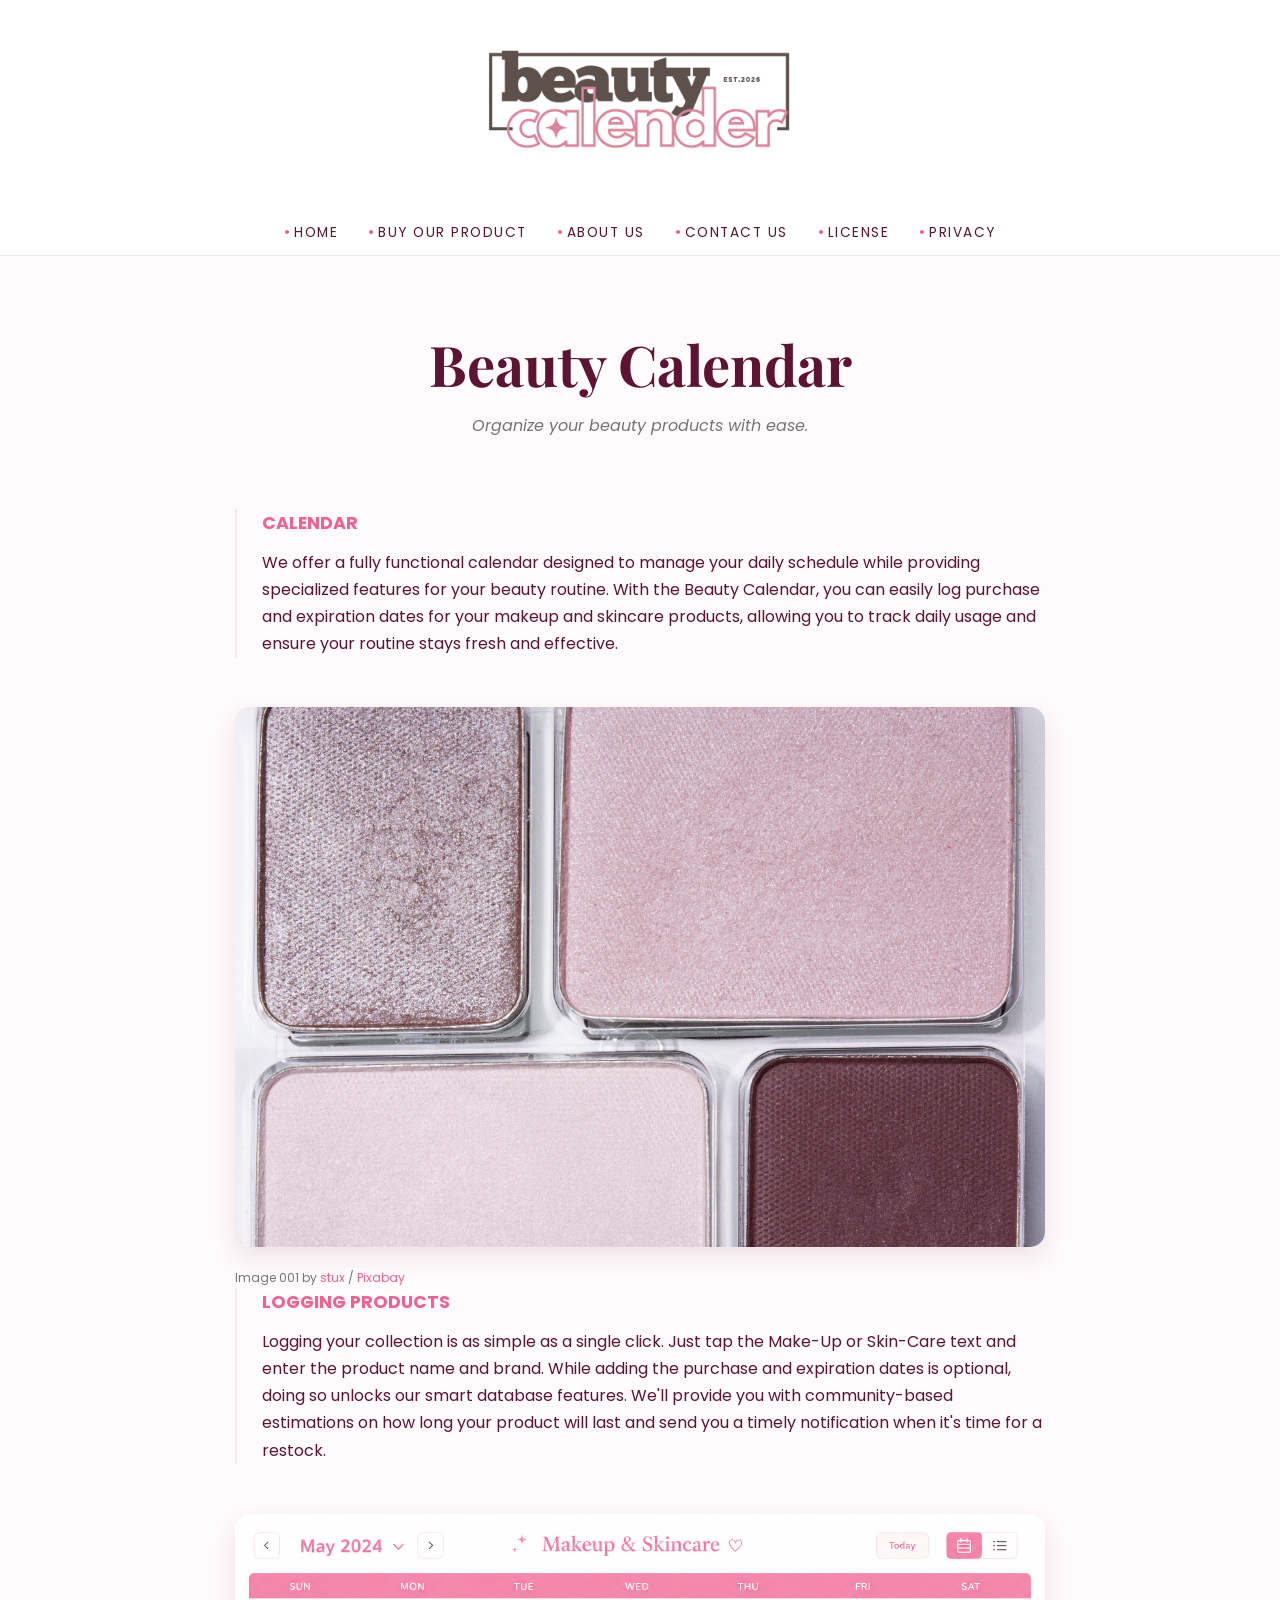
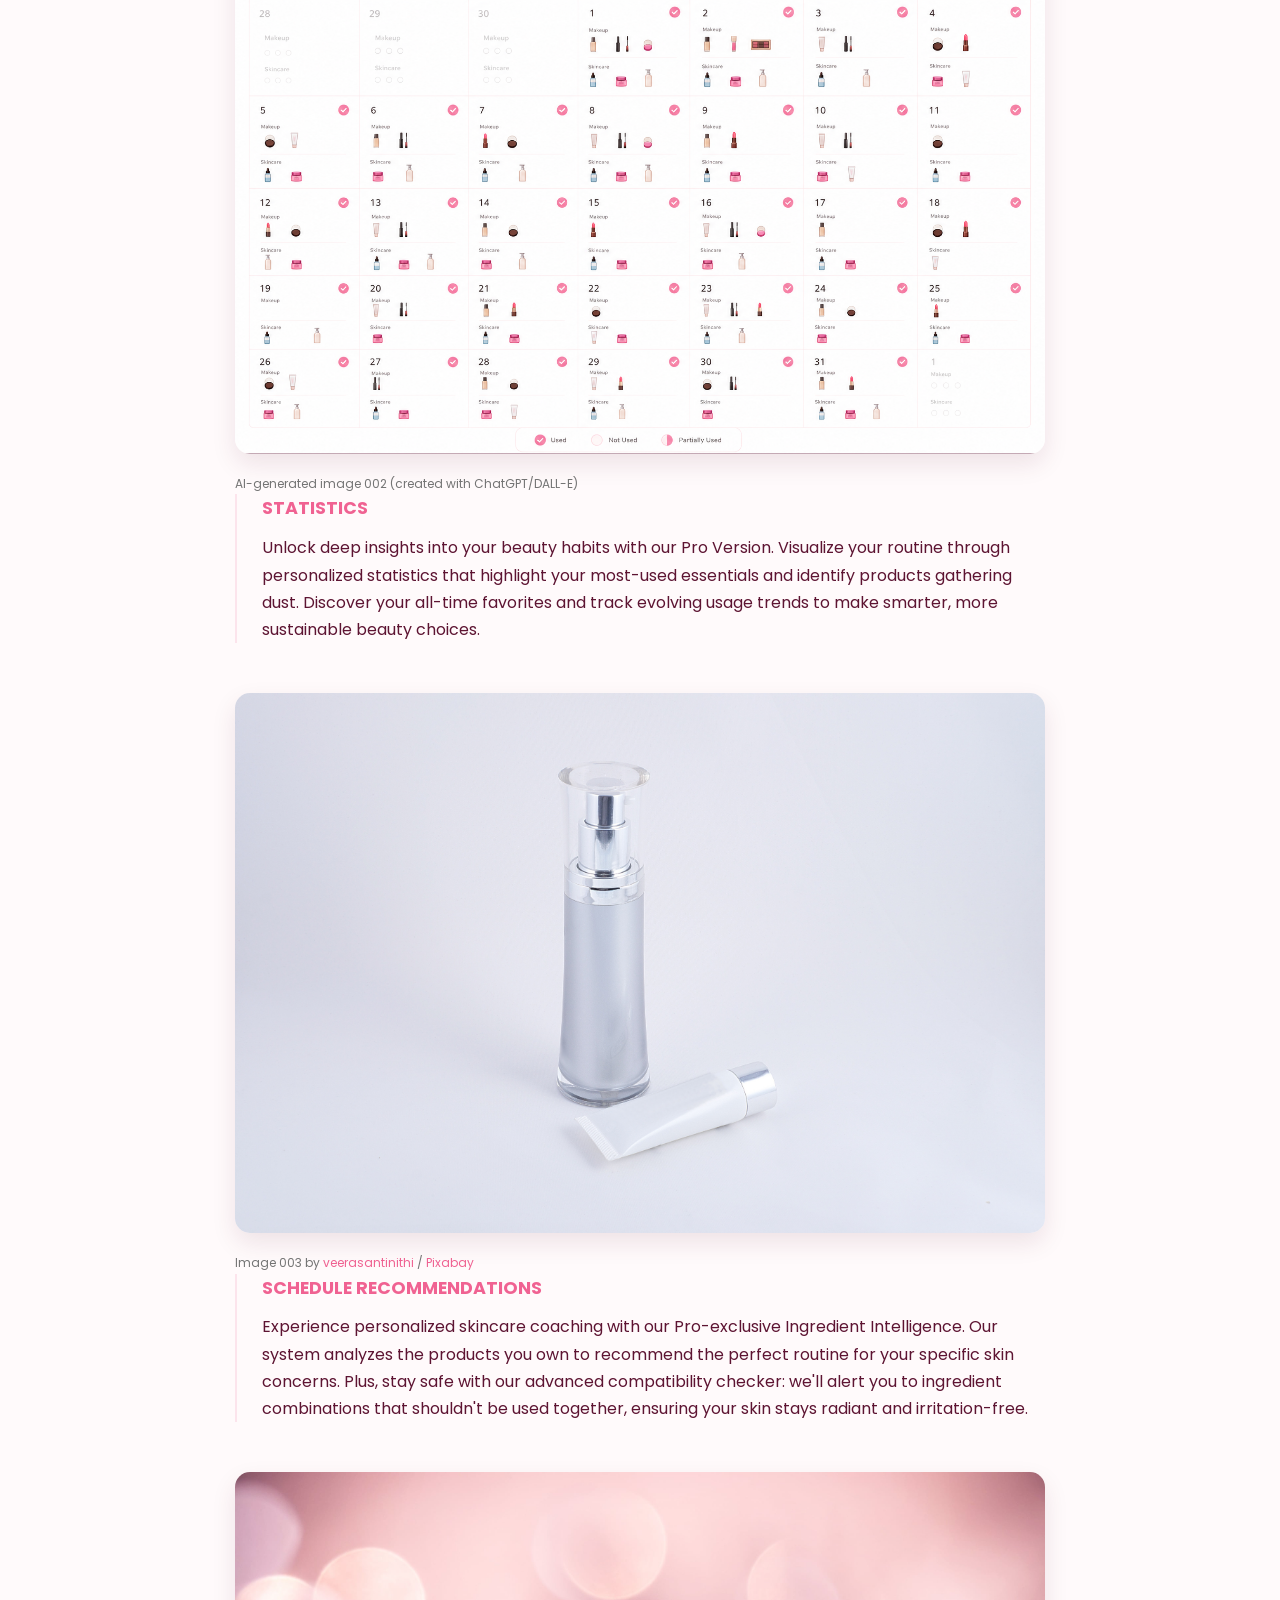
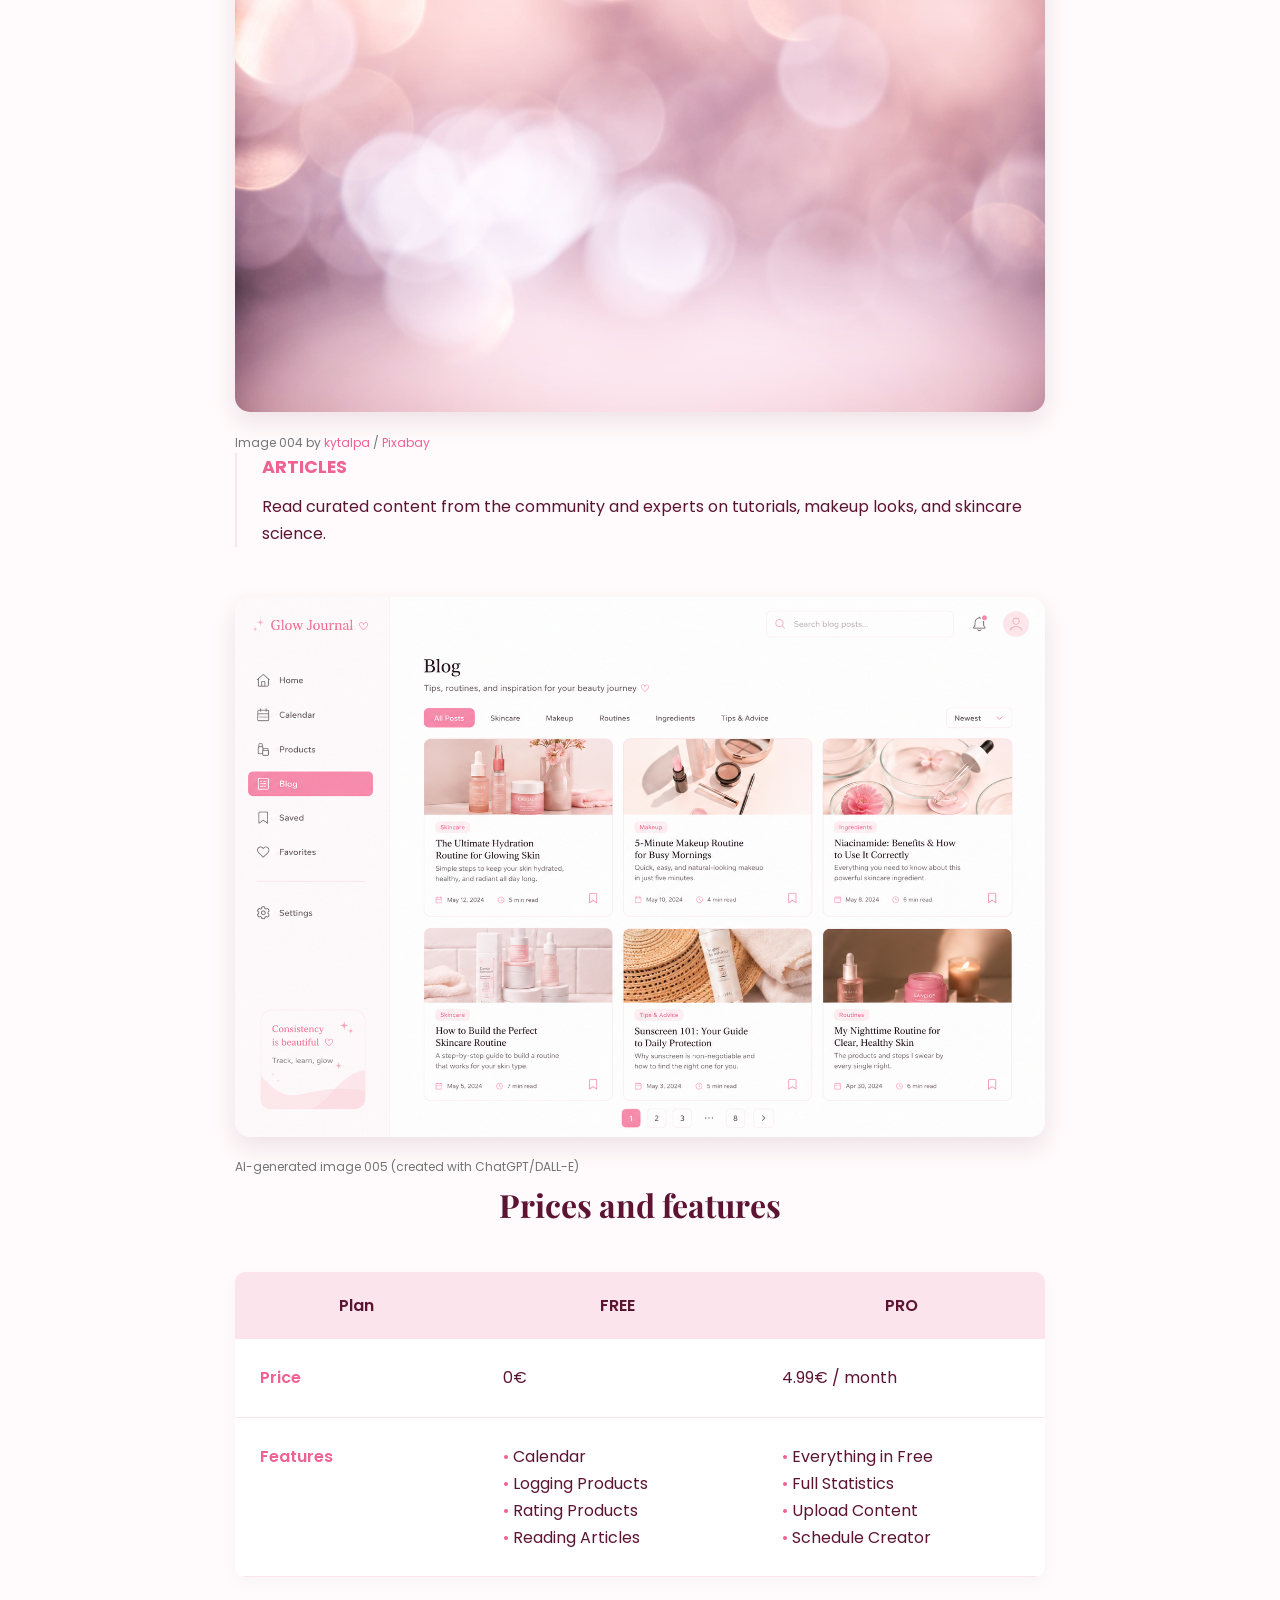
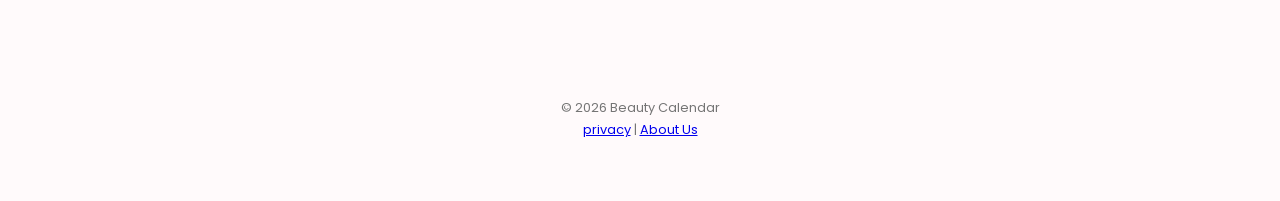
==== index.html @ b8c102c1 "Add files via upload" ====
<!DOCTYPE html>
<html lang="en">
<head>
    <meta charset="utf-8"/>
    <meta name="viewport" content="width=device-width, initial-scale=1.0">
    <title>Beauty Calendar | Glow Up Your Routine</title>
    <link rel="icon" type="image/png" href="pictures/app icon.png">
    <link rel="stylesheet" href="stylesheet.css">
    <link href="https://fonts.googleapis.com/css2?family=Playfair+Display:wght@600&family=Poppins:wght@300;400;600&display=swap" rel="stylesheet">
</head>
<body>
    <header>
       <img src="pictures/title.png" alt="Beauty Calendar Logo" class="logo-large">
    </header>

    <nav class="soft-nav">
        <ul>
            <li><a href="index.html">Home</a></li>
            <li><a href="shop.html">Buy Our Product</a></li>
            <li><a href="aboutUs.html">About us</a></li>
            <li><a href="contactUs.html">Contact us</a></li>
            <li><a href="license.html">License</a></li>
            <li><a href="privacy.html">Privacy</a></li>  
        </ul>
    </nav>

    <main id="content">
        <section class="hero-text">
            <h1>Beauty Calendar</h1>
            <p class="tagline">Organize your beauty products with ease.</p>
        </section>

        <section class="description-vertical">
            <article class="info-block">
                <div class="info-item">
                    <h4>Calendar</h4>
                    <p>We offer a fully functional calendar designed to manage your daily schedule while providing specialized features for your beauty routine.
                         With the Beauty Calendar, you can easily log purchase and expiration dates for your makeup and skincare products, allowing you to track
                          daily usage and ensure your routine stays fresh and effective. 
                    </p>
                </div>

                <section class="image-showcase">
                    <figure class="beauty-figure">
                        <div class="image-container">
                            <img src="pictures/pink pallette.jpg" 
                                alt="Close picture of a make-up Pallete in pink tones" 
                                class="responsive-img">
                            <div class="overlay-text">Make-Up</div>
                        </div>
                        <figcaption class="license-text">
                            Image 001 by <a href="https://pixabay.com/users/stux-12364/" target="_blank">stux</a> / <a href="https://pixabay.com" target="_blank">Pixabay</a>
                        </figcaption>
                    </figure>
                </section>
                
                <div class="info-item">
                    <h4>Logging Products</h4>
                    <p>Logging your collection is as simple as a single click. Just tap the Make-Up or Skin-Care text and enter the product name and brand. While adding the purchase
                         and expiration dates is optional, doing so unlocks our smart database features. We'll provide you with community-based estimations on how long
                          your product will last and send you a timely notification when it's time for a restock.
                    </p>
                </div>

                <section class="image-showcase">
                    <figure class="beauty-figure">
                        <div class="image-container">
                            <img src="pictures/generated calender.png" 
                                alt="An AI generated picture of our calender" 
                                class="responsive-img">
                            <div class="overlay-text">Our Calender</div>
                        </div>
                        <figure>
                            <figcaption class="license-text">AI-generated image 002 (created with ChatGPT/DALL-E)</figcaption>
                        </figure>
                    </figure>
                </section>

                <div class="info-item">
                    <h4>Statistics</h4>
                    <p>Unlock deep insights into your beauty habits with our Pro Version. Visualize your routine through personalized statistics that highlight your most-used
                         essentials and identify products gathering dust. Discover your all-time favorites and track evolving usage trends to make smarter, more sustainable
                          beauty choices.
                    </p>
                </div>
                <section class="image-showcase">
                    <figure class="beauty-figure">
                        <div class="image-container">
                            <img src="pictures/skincare bottle.jpg" 
                                alt="Two skin care products infront of a grey background" 
                                class="responsive-img">
                            <div class="overlay-text">Skin-Care</div>
                        </div>
                        <figcaption class="license-text">
                            Image 003 by <a href="https://pixabay.com/users/veerasantinithi-6722948/" target="_blank">veerasantinithi</a> / <a href="https://pixabay.com" target="_blank">Pixabay</a>
                        </figcaption>
                    </figure>
                </section>

                <div class="info-item">
                    <h4>Schedule Recommendations</h4>
                    <p>Experience personalized skincare coaching with our Pro-exclusive Ingredient Intelligence. Our system analyzes the products you own to recommend the perfect routine
                         for your specific skin concerns. Plus, stay safe with our advanced compatibility checker: we'll alert you to ingredient combinations that shouldn't be used together,
                          ensuring your skin stays radiant and irritation-free.</p>
                </div>

                <section class="image-showcase">
                    <figure class="beauty-figure">
                        <div class="image-container">
                            <img src="pictures/sparkle !!.jpg" 
                                alt="Pink glitter particles" 
                                class="responsive-img">
                            <div class="overlay-text"></div>
                        </div>
                        <figcaption class="license-text">
                            Image 004 by <a href="https://pixabay.com/users/kytalpa-1113491/" target="_blank">kytalpa</a> / <a href="https://pixabay.com" target="_blank">Pixabay</a>

                        </figcaption>
                    </figure>
                </section>

                <div class="info-item">
                    <h4>Articles</h4>
                    <p>Read curated content from the community and experts on tutorials, makeup looks, and skincare science.</p>
                </div>

                <section class="image-showcase">
                    <figure class="beauty-figure">
                        <div class="image-container">
                            <img src="pictures/generated blog.png" 
                                alt="An AI generated picture of our blog site" 
                                class="responsive-img">
                            <div class="overlay-text">Our Blog site</div>
                        </div>
                        <figure>
                            <figcaption class="license-text">AI-generated image 005 (created with ChatGPT/DALL-E)</figcaption>
                        </figure>
                    </figure>
                </section>
            </article>
        </section>

        <section class="pricing-section">
            <h3>Prices and features</h3>
            <div class="table-container">
                <table>
                    <thead>
                        <tr>
                            <th>Plan</th>
                            <th>FREE</th>
                            <th>PRO</th>
                        </tr>
                    </thead>
                    <tbody>
                        <tr>
                            <td class="feature-label">Price</td>
                            <td>0€</td>
                            <td>4.99€ / month</td>
                        </tr>
                        <tr>
                            <td class="feature-label">Features</td>
                            <td>
                                <ul>
                                    <li>Calendar</li>
                                    <li>Logging Products</li>
                                    <li>Rating Products</li>
                                    <li>Reading Articles</li>
                                </ul>
                            </td>
                            <td>
                                <ul>
                                    <li>Everything in Free</li>
                                    <li>Full Statistics</li>
                                    <li>Upload Content</li>
                                    <li>Schedule Creator</li>
                                </ul>
                            </td>
                        </tr>
                    </tbody>
                </table>
            </div>
        </section>
    </main>

    <footer>
    <p>&copy; 2026 Beauty Calendar</p>
    <div class="footer-legal">
        <a href="privacy.html">privacy</a> 
        <span class="separator">|</span>
        <a href="aboutUs.html">About Us</a>
    </div>
    </footer>
</body>
</html>
---- stylesheet.css ----
:root {
    --bg-color: #fffafb;
    --accent-pink: #f06292;
    --light-pink: #fce4ec;
    --deep-berry: #5d1432;
    --text-muted: #757575;
    --white: #ffffff;
}

* {
    box-sizing: border-box;
    margin: 0;
    padding: 0;
}

body {
    font-family: 'Poppins', sans-serif;
    background-color: var(--bg-color);
    color: var(--deep-berry);
    line-height: 1.7;
}



/* Header & Logo */
header {
    background-color: var(--white);
    padding: 40px 20px;
    text-align: center;
}

.logo-large {
    max-height: 120px;
    width: auto;
    transition: transform 0.3s ease;
}



/* Navigation */
.soft-nav {
    background-color: var(--white);
    border-bottom: 1px solid var(--light-pink);
    padding: 10px 0;
}

.soft-nav ul {
    list-style: none;
    display: flex;
    justify-content: center;
    gap: 30px;
    flex-wrap: wrap;
}

.soft-nav a {
    text-decoration: none;
    color: var(--deep-berry);
    font-size: 0.85rem;
    font-weight: 400;
    text-transform: uppercase;
    letter-spacing: 1.5px;
    padding: 8px 0;
    position: relative; /* Für die Unterstreichung */
    transition: color 0.3s ease;
}



/* hover effect */
.soft-nav a::after {
    content: '';
    position: absolute;
    width: 0;
    height: 1px;
    bottom: 0;
    left: 0;
    background-color: var(--accent-pink);
    transition: width 0.3s ease;
}

.soft-nav a:hover {
    color: var(--accent-pink);
}

.soft-nav a:hover::after {
    width: 100%;
}



/* Content Layout */
#content {
    max-width: 850px;
    margin: 60px auto;
    padding: 0 20px;
}

.hero-text {
    text-align: center;
    margin-bottom: 70px;
}

h1 {
    font-family: 'Playfair Display', serif;
    font-size: 3.5rem;
    color: var(--deep-berry);
}

.tagline {
    font-style: italic;
    color: var(--text-muted);
}



/* vertical text */
.info-item {
    margin-bottom: 50px;
    border-left: 2px solid var(--light-pink);
    padding-left: 25px;
}

.info-item h4 {
    color: var(--accent-pink);
    font-size: 1.1rem;
    text-transform: uppercase;
    margin-bottom: 10px;
}



/* Table design */
.pricing-section h3 {
    text-align: center;
    font-family: 'Playfair Display', serif;
    font-size: 2rem;
    margin-bottom: 40px;
}

.table-container {
    background: var(--white);
    border-radius: 10px;
    box-shadow: 0 5px 20px rgba(0,0,0,0.03);
    overflow: hidden;
}

table {
    width: 100%;
    border-collapse: collapse;
}

th {
    background-color: var(--light-pink);
    color: var(--deep-berry);
    padding: 20px;
    font-weight: 600;
}

td {
    padding: 25px;
    border-bottom: 1px solid var(--light-pink);
    vertical-align: top;
}

.feature-label {
    font-weight: 600;
    color: var(--accent-pink);
    width: 30%;
}

ul {
    list-style: none;
}

ul li::before {
    content: "• ";
    color: var(--accent-pink);
}



/* Container to help with spacing */
.cta-container {
    text-align: center;
    margin: 40px 0;
}



/* button design */
.beauty-btn {
    background-color: var(--deep-berry);
    color: var(--white);
    font-family: 'Poppins', sans-serif;
    font-size: 0.9rem;
    font-weight: 600;
    text-transform: uppercase;
    letter-spacing: 2px;
    padding: 16px 40px;
    border: none;
    border-radius: 50px;
    cursor: pointer;
    transition: all 0.3s ease;
    display: inline-block;
    box-shadow: 0 4px 15px rgba(93, 20, 50, 0.2);
}

.beauty-btn:hover {
    background-color: var(--accent-pink);
    transform: translateY(-2px);
    box-shadow: 0 6px 20px rgba(240, 98, 146, 0.3);
}

.beauty-btn:active {
    transform: translateY(0);
}

.beauty-btn:focus-visible {
    outline: 3px solid var(--accent-pink);
    outline-offset: 4px;
}



/* Container for the image and the text that appears on hover */
.image-container {
    position: relative;
    display: inline-block;
    overflow: hidden;
    border-radius: 15px;
    box-shadow: 0 10px 25px rgba(93, 20, 50, 0.1);
}

.responsive-img {
    display: block;
    max-width: 100%;
    height: auto;
    transition: transform 0.5s ease;
}

/* Hover Effect: Zoom the image slightly */
.image-container:hover .responsive-img {
    transform: scale(1.1);
}

/* Overlay text that appears on hover */
.overlay-text {
    position: absolute;
    bottom: 0;
    left: 0;
    right: 0;
    background: rgba(93, 20, 50, 0.7); /* Deep Berry with transparency */
    color: white;
    padding: 15px;
    font-size: 0.9rem;
    text-transform: uppercase;
    letter-spacing: 1px;
    transform: translateY(100%); /* Start hidden below */
    transition: transform 0.3s ease;
}

.image-container:hover .overlay-text {
    transform: translateY(0); /* Slide up on hover */
}

/* License styling */
.license-text {
    margin-top: 12px;
    font-size: 0.75rem;
    color: var(--text-muted);
}

.license-text a {
    color: var(--accent-pink);
    text-decoration: none;
}



/* links */
td a {
    color: var(--accent-pink);
    text-decoration: underline; 
    font-weight: 600;
}

td a:hover {
    color: var(--deep-berry);
    text-decoration: none;
}



/* Footer design*/
footer {
    text-align: center;
    padding: 60px;
    font-size: 0.8rem;
    color: var(--text-muted);
}
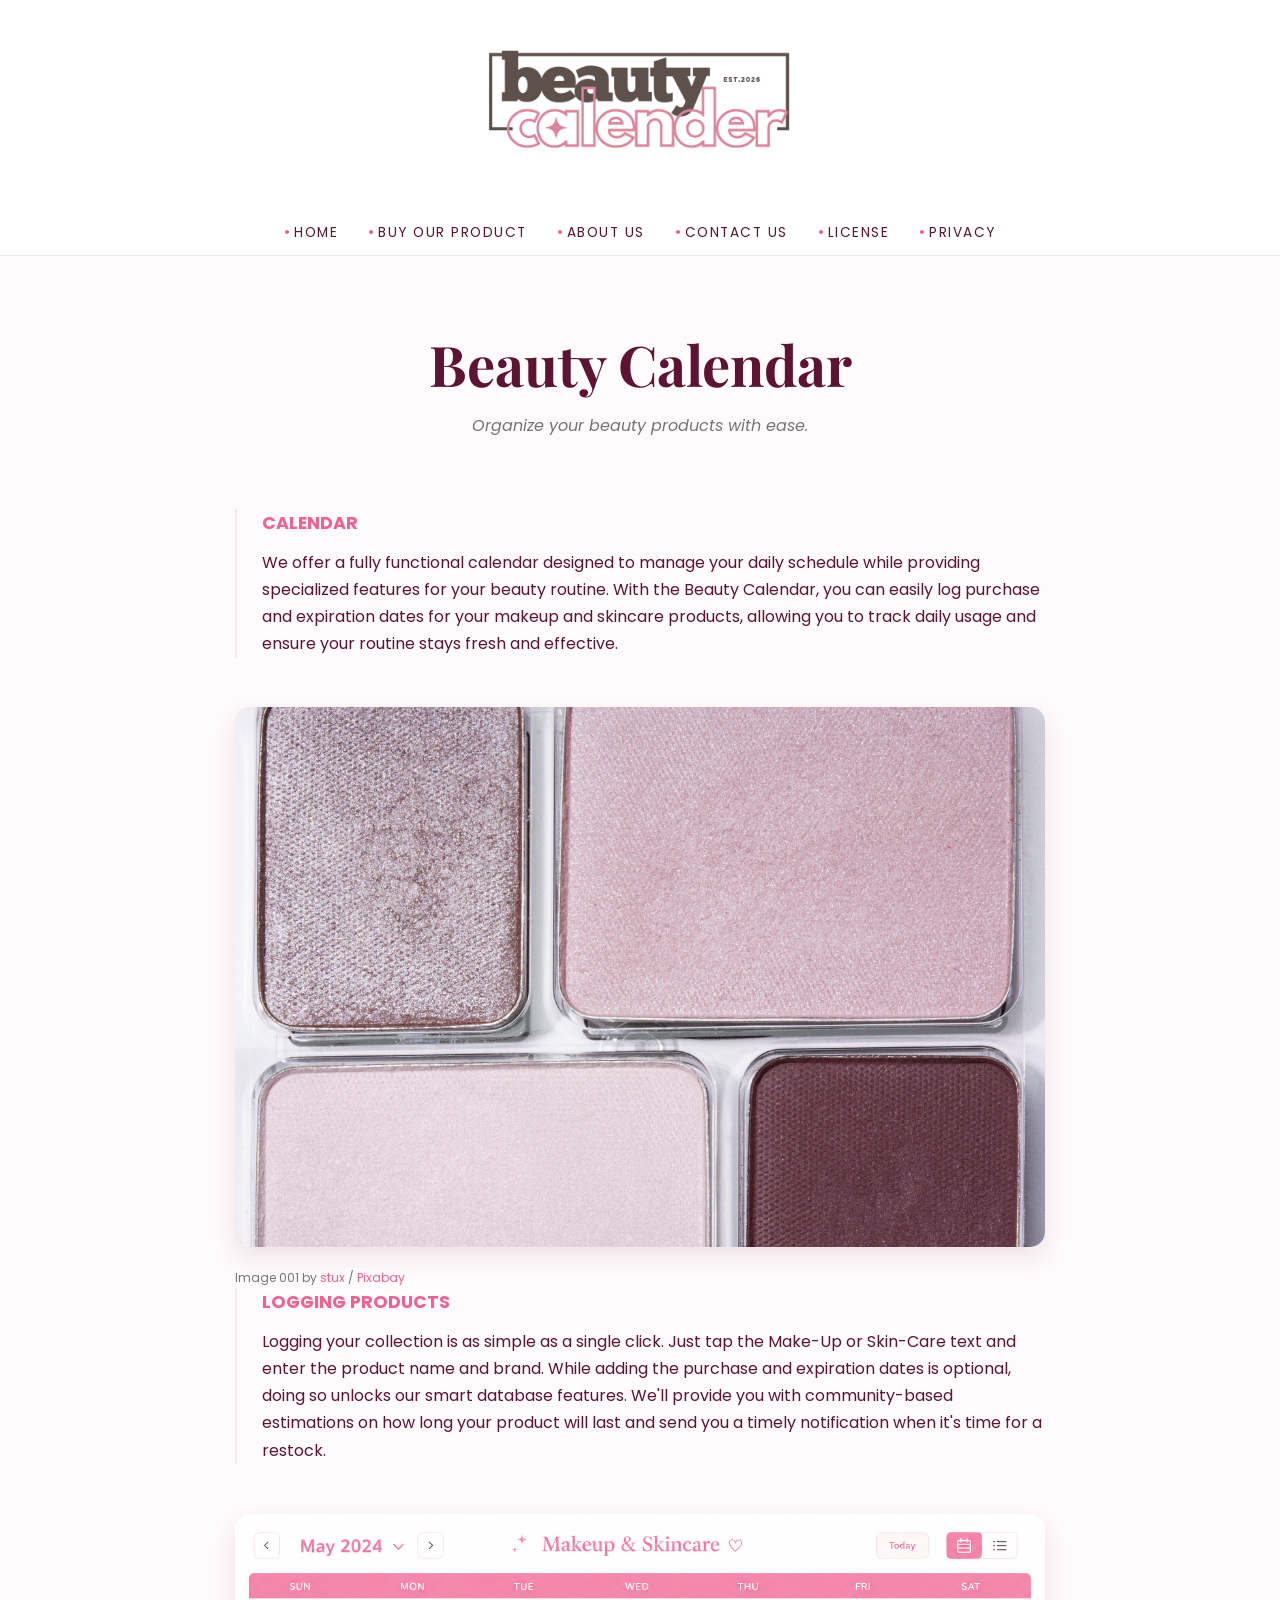
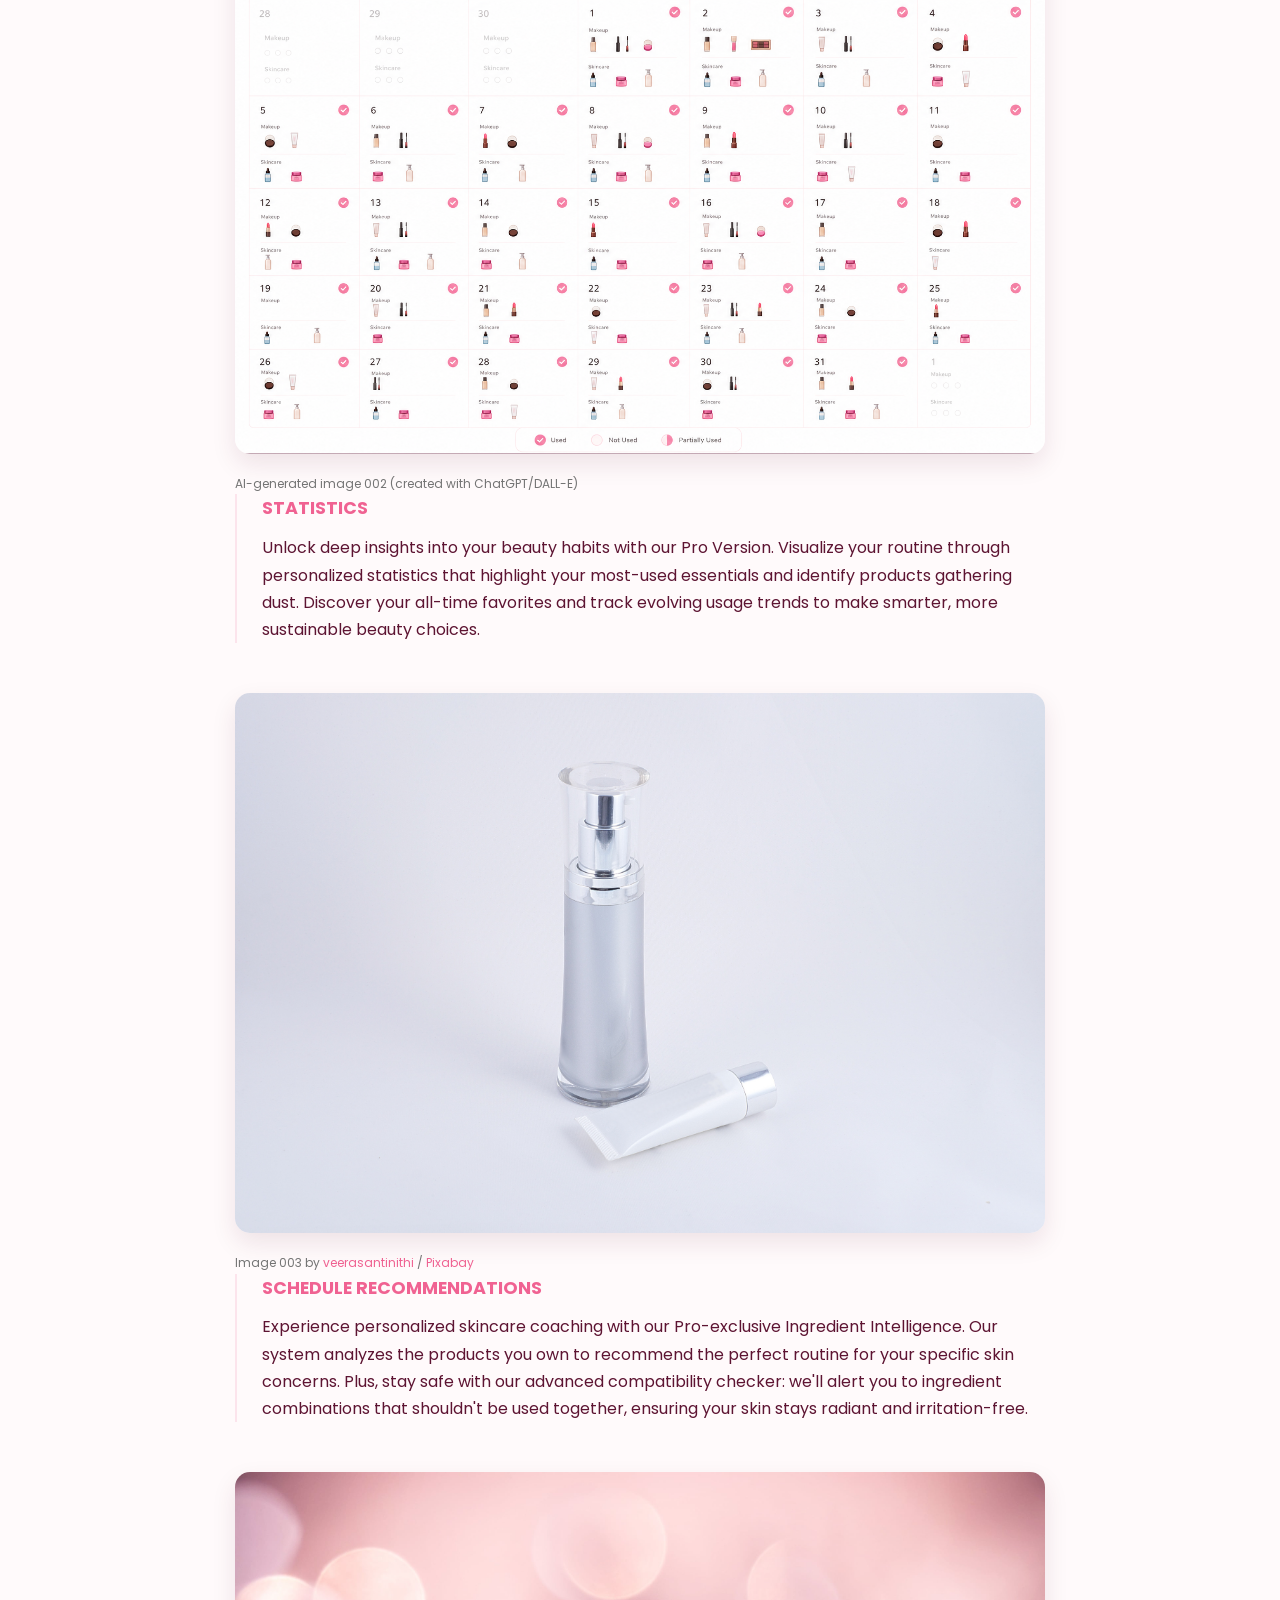
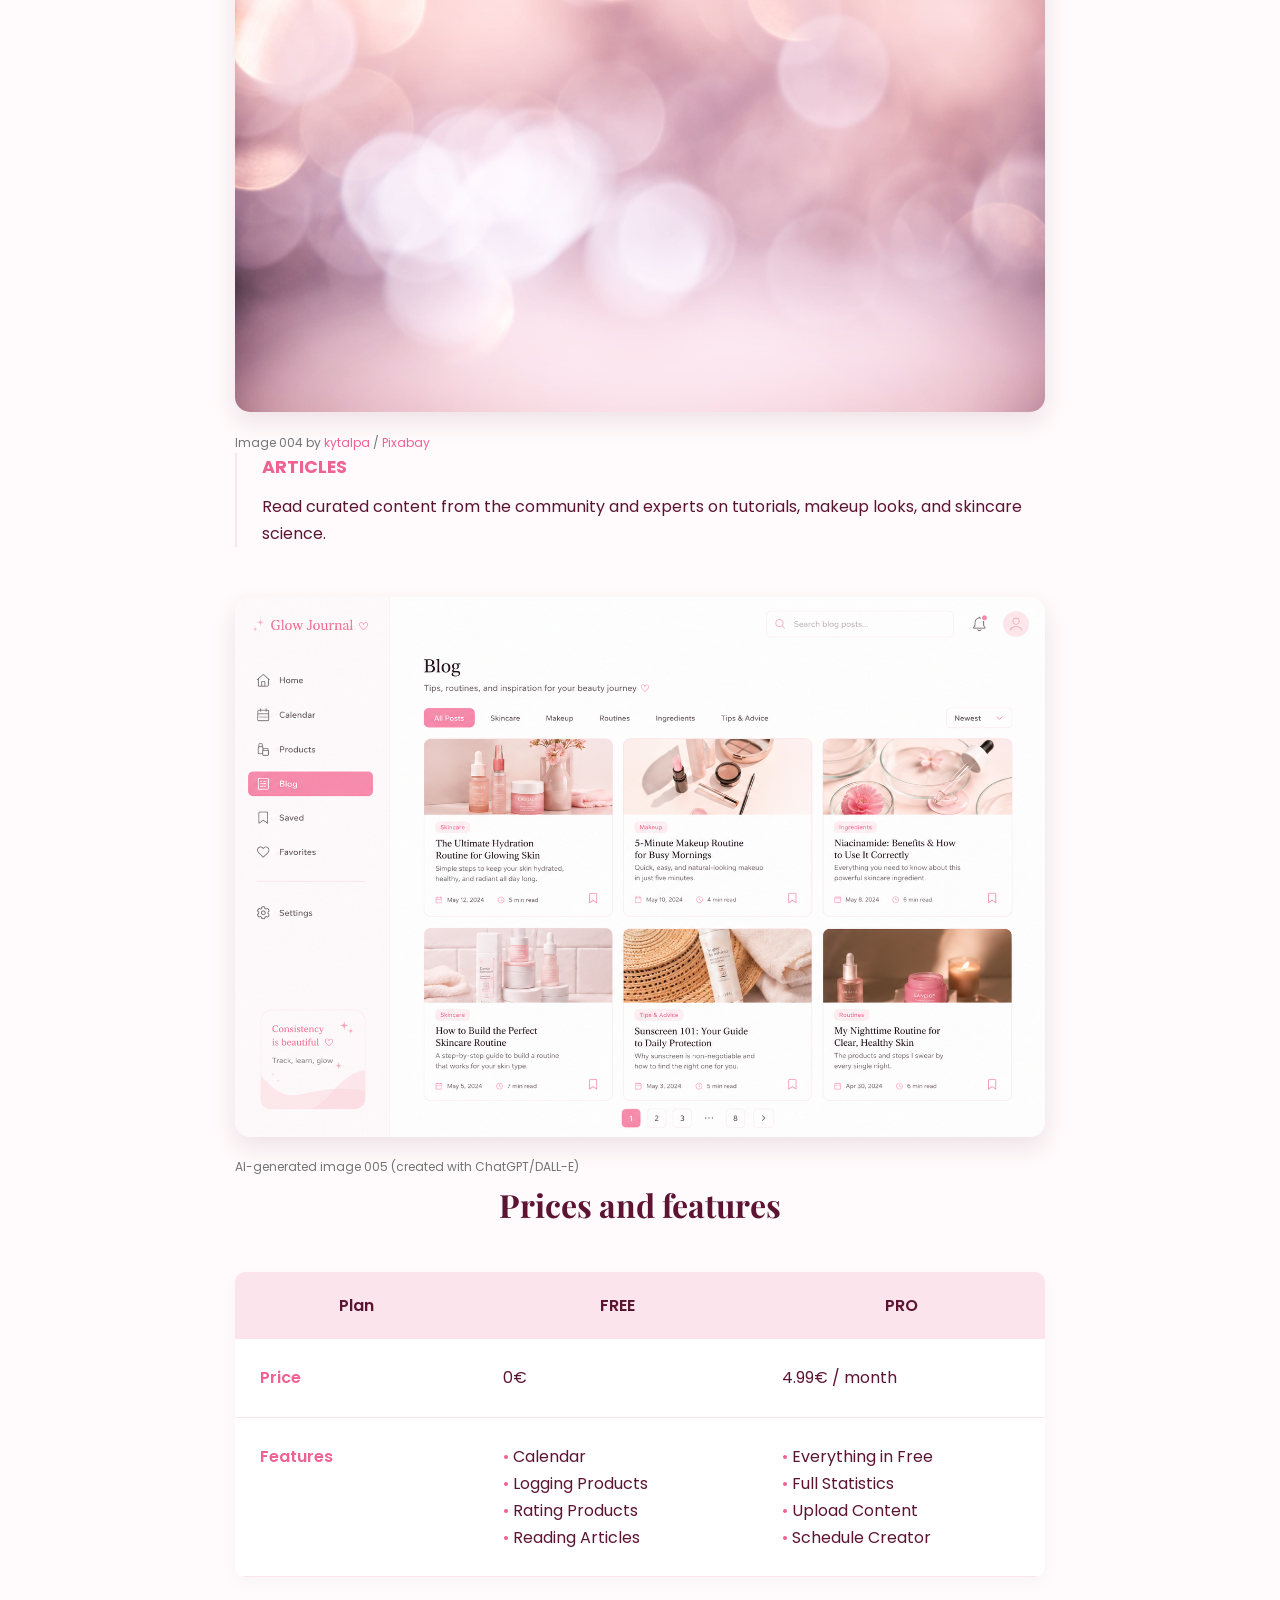
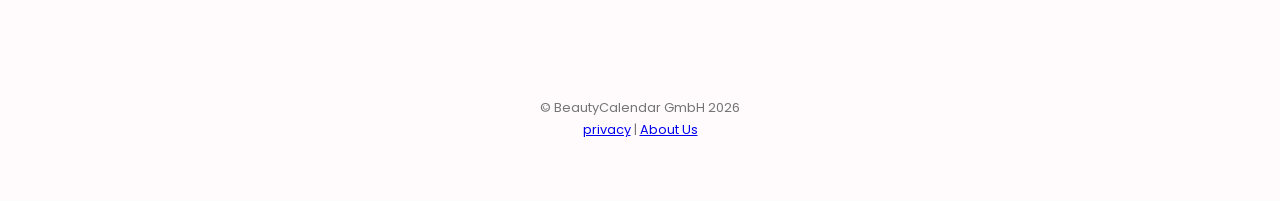
==== commit d72a45cc: "index.html" ====
--- a/index.html
+++ b/index.html
@@ -183,7 +183,7 @@
     </main>
 
     <footer>
-    <p>&copy; 2026 Beauty Calendar</p>
+    <p>&copy; BeautyCalendar GmbH 2026</p>
     <div class="footer-legal">
         <a href="privacy.html">privacy</a> 
         <span class="separator">|</span>
@@ -191,4 +191,4 @@
     </div>
     </footer>
 </body>
-</html>+</html>
